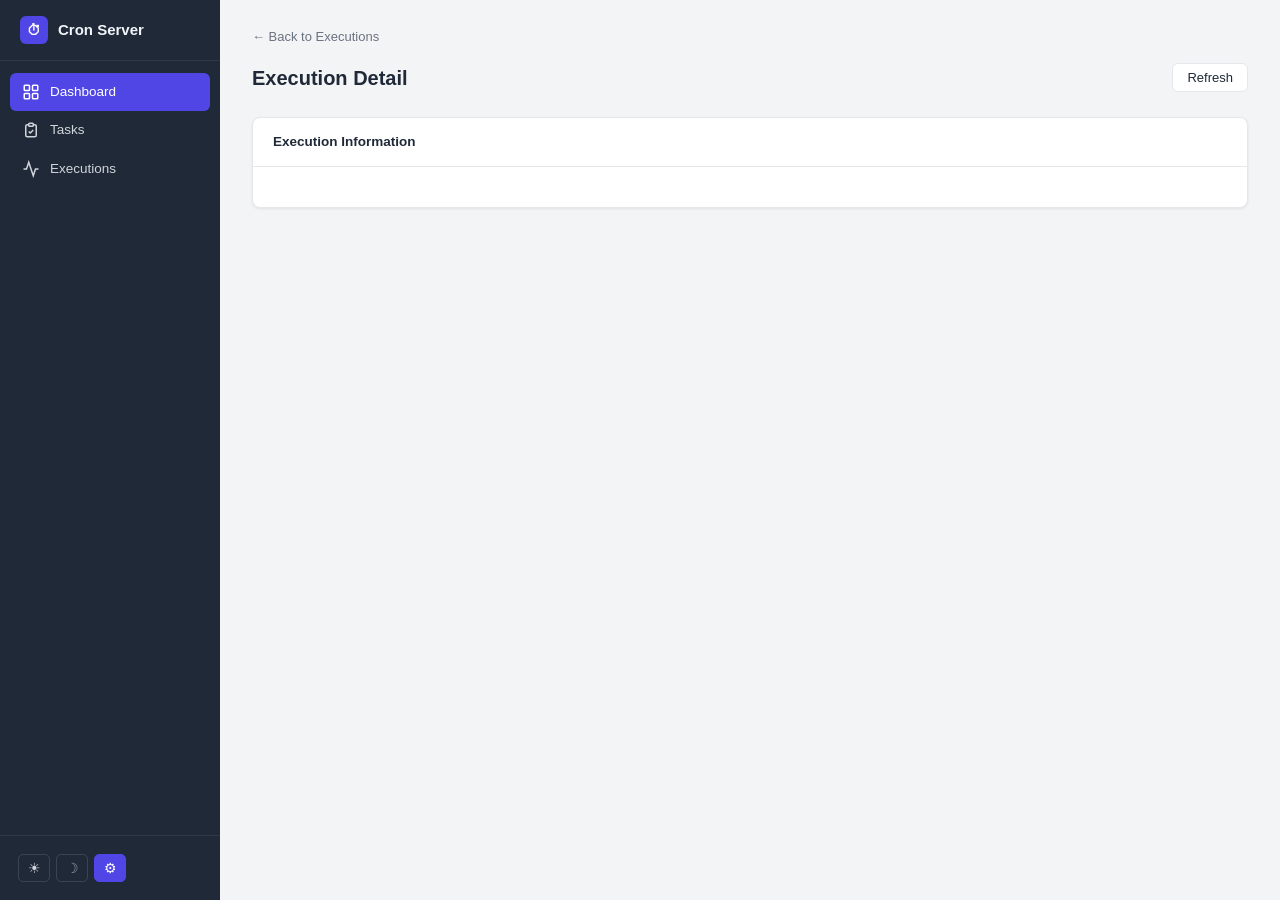
==== app/static/execution-detail.html @ 01eca61f "feat: implement agent-cron-server with REST API, MCP Server, Web UI, and Skill - FastAPI + APSchedul" ====
<!DOCTYPE html>
<html lang="en">
<head>
  <meta charset="UTF-8">
  <meta name="viewport" content="width=device-width, initial-scale=1">
  <title>Execution Detail - Agent Cron Server</title>
  <link rel="stylesheet" href="css/style.css">
</head>
<body>
<div class="layout">
  <div class="sidebar sidebar-container"></div>
  <main class="main">
    <a href="executions.html" class="back-link">&larr; Back to Executions</a>
    <div class="page-header">
      <h1 id="page-title">Execution Detail</h1>
      <button class="btn" onclick="loadData()">Refresh</button>
    </div>

    <div class="card" style="margin-bottom:24px;">
      <div class="card-header">Execution Information</div>
      <div class="card-body">
        <div class="info-grid" id="exec-info"></div>
      </div>
    </div>

    <div class="card" id="log-card" style="display:none;">
      <div class="card-header">Output Log</div>
      <div class="card-body">
        <div class="log-section">
          <h3>STDOUT</h3>
          <pre class="log-output stdout" id="log-stdout"></pre>
        </div>
        <div class="log-section">
          <h3>STDERR</h3>
          <pre class="log-output stderr" id="log-stderr"></pre>
        </div>
      </div>
    </div>
  </main>
</div>

<script src="js/api.js"></script>
<script src="js/common.js"></script>
<script src="js/execution-detail.js"></script>
</body>
</html>
---- app/static/css/style.css ----
/* ===== Light Theme (default) ===== */
:root {
  --primary: #4f46e5;
  --primary-hover: #4338ca;
  --success: #10b981;
  --warning: #f59e0b;
  --danger: #ef4444;
  --info: #3b82f6;
  --gray-50: #f9fafb;
  --gray-100: #f3f4f6;
  --gray-200: #e5e7eb;
  --gray-300: #d1d5db;
  --gray-400: #9ca3af;
  --gray-500: #6b7280;
  --gray-600: #4b5563;
  --gray-700: #374151;
  --gray-800: #1f2937;
  --gray-900: #111827;
  --bg: #f3f4f6;
  --card-bg: #ffffff;
  --text: #1f2937;
  --text-secondary: #6b7280;
  --border: #e5e7eb;
  --sidebar-bg: #1f2937;
  --sidebar-text: #d1d5db;
  --sidebar-active: #4f46e5;
  --sidebar-hover: #374151;
  --radius: 8px;
  --shadow: 0 1px 3px rgba(0,0,0,.08);
  --badge-success-bg: #d1fae5; --badge-success-fg: #065f46;
  --badge-danger-bg: #fee2e2;  --badge-danger-fg: #991b1b;
  --badge-warning-bg: #fef3c7; --badge-warning-fg: #92400e;
  --badge-info-bg: #dbeafe;    --badge-info-fg: #1e40af;
  --badge-gray-bg: #f3f4f6;    --badge-gray-fg: #4b5563;
  --badge-primary-bg: #e0e7ff; --badge-primary-fg: #3730a3;
  --log-bg: #1e1e2e;
  --log-fg: #cdd6f4;
}

/* ===== Dark Theme ===== */
[data-theme="dark"] {
  --bg: #0f172a;
  --card-bg: #1e293b;
  --text: #e2e8f0;
  --text-secondary: #94a3b8;
  --border: #334155;
  --sidebar-bg: #0f172a;
  --sidebar-text: #94a3b8;
  --sidebar-active: #4f46e5;
  --sidebar-hover: #1e293b;
  --shadow: 0 1px 3px rgba(0,0,0,.3);
  --badge-success-bg: #064e3b; --badge-success-fg: #6ee7b7;
  --badge-danger-bg: #7f1d1d;  --badge-danger-fg: #fca5a5;
  --badge-warning-bg: #78350f; --badge-warning-fg: #fcd34d;
  --badge-info-bg: #1e3a5f;    --badge-info-fg: #93c5fd;
  --badge-gray-bg: #334155;    --badge-gray-fg: #cbd5e1;
  --badge-primary-bg: #312e81; --badge-primary-fg: #a5b4fc;
  --log-bg: #0f172a;
  --log-fg: #cdd6f4;
}

/* System: match OS preference */
@media (prefers-color-scheme: dark) {
  [data-theme="system"] {
    --bg: #0f172a;
    --card-bg: #1e293b;
    --text: #e2e8f0;
    --text-secondary: #94a3b8;
    --border: #334155;
    --sidebar-bg: #0f172a;
    --sidebar-text: #94a3b8;
    --sidebar-active: #4f46e5;
    --sidebar-hover: #1e293b;
    --shadow: 0 1px 3px rgba(0,0,0,.3);
    --badge-success-bg: #064e3b; --badge-success-fg: #6ee7b7;
    --badge-danger-bg: #7f1d1d;  --badge-danger-fg: #fca5a5;
    --badge-warning-bg: #78350f; --badge-warning-fg: #fcd34d;
    --badge-info-bg: #1e3a5f;    --badge-info-fg: #93c5fd;
    --badge-gray-bg: #334155;    --badge-gray-fg: #cbd5e1;
    --badge-primary-bg: #312e81; --badge-primary-fg: #a5b4fc;
    --log-bg: #0f172a;
    --log-fg: #cdd6f4;
  }
}

* { margin: 0; padding: 0; box-sizing: border-box; }

body {
  font-family: -apple-system, BlinkMacSystemFont, "Segoe UI", Roboto, sans-serif;
  background: var(--bg);
  color: var(--text);
  line-height: 1.5;
}

/* Layout */
.layout {
  display: flex;
  min-height: 100vh;
}

.sidebar {
  width: 220px;
  background: var(--sidebar-bg);
  color: var(--sidebar-text);
  display: flex;
  flex-direction: column;
  position: fixed;
  top: 0;
  left: 0;
  bottom: 0;
  z-index: 100;
}

.sidebar-brand {
  padding: 16px 20px;
  font-size: 15px;
  font-weight: 700;
  border-bottom: 1px solid rgba(255,255,255,.08);
  display: flex;
  align-items: center;
  gap: 10px;
  color: #f1f5f9;
}

.sidebar-brand .brand-icon {
  width: 28px;
  height: 28px;
  background: var(--primary);
  border-radius: 6px;
  display: flex;
  align-items: center;
  justify-content: center;
  font-size: 14px;
  color: #fff;
  flex-shrink: 0;
}

.sidebar-nav {
  flex: 1;
  padding: 12px 10px;
}

.sidebar-nav a {
  display: flex;
  align-items: center;
  gap: 10px;
  padding: 9px 12px;
  border-radius: 6px;
  color: var(--sidebar-text);
  text-decoration: none;
  font-size: 13.5px;
  transition: background .15s, color .15s;
}

.sidebar-nav a:hover { background: var(--sidebar-hover); color: #f1f5f9; }
.sidebar-nav a.active { background: var(--sidebar-active); color: #fff; }

.sidebar-nav a .nav-icon {
  width: 20px;
  height: 20px;
  display: flex;
  align-items: center;
  justify-content: center;
  flex-shrink: 0;
}

/* Theme toggle at sidebar bottom */
.sidebar-footer {
  padding: 12px 10px;
  border-top: 1px solid rgba(255,255,255,.08);
}

.theme-toggle {
  display: flex;
  align-items: center;
  gap: 6px;
  padding: 6px 8px;
}

.theme-toggle button {
  width: 32px;
  height: 28px;
  border: 1px solid rgba(255,255,255,.12);
  border-radius: 5px;
  background: transparent;
  color: var(--sidebar-text);
  cursor: pointer;
  font-size: 14px;
  display: flex;
  align-items: center;
  justify-content: center;
  transition: all .15s;
}

.theme-toggle button:hover { background: var(--sidebar-hover); color: #f1f5f9; }
.theme-toggle button.active { background: var(--sidebar-active); color: #fff; border-color: var(--sidebar-active); }

.main {
  flex: 1;
  margin-left: 220px;
  padding: 24px 32px;
  max-width: 1200px;
}

/* Page header */
.page-header {
  display: flex;
  align-items: center;
  justify-content: space-between;
  margin-bottom: 24px;
}

.page-header h1 {
  font-size: 20px;
  font-weight: 600;
}

/* Cards */
.card {
  background: var(--card-bg);
  border-radius: var(--radius);
  border: 1px solid var(--border);
  box-shadow: var(--shadow);
}

.card-header {
  padding: 14px 20px;
  border-bottom: 1px solid var(--border);
  font-weight: 600;
  font-size: 13.5px;
  display: flex;
  align-items: center;
  justify-content: space-between;
}

.card-body { padding: 20px; }

/* Stat cards row */
.stats-row {
  display: grid;
  grid-template-columns: repeat(auto-fit, minmax(180px, 1fr));
  gap: 16px;
  margin-bottom: 24px;
}

.stat-card {
  background: var(--card-bg);
  border-radius: var(--radius);
  border: 1px solid var(--border);
  padding: 18px;
  box-shadow: var(--shadow);
}

.stat-card .stat-label {
  font-size: 12px;
  color: var(--text-secondary);
  margin-bottom: 4px;
  text-transform: uppercase;
  letter-spacing: .3px;
}

.stat-card .stat-value {
  font-size: 26px;
  font-weight: 700;
}

.stat-card .stat-value.text-success { color: var(--success); }
.stat-card .stat-value.text-danger  { color: var(--danger); }
.stat-card .stat-value.text-warning { color: var(--warning); }
.stat-card .stat-value.text-info    { color: var(--info); }
.stat-card .stat-value.text-primary { color: var(--primary); }

/* Tables */
.table-wrap { overflow-x: auto; }

table {
  width: 100%;
  border-collapse: collapse;
  font-size: 13.5px;
}

table th {
  text-align: left;
  padding: 10px 16px;
  background: var(--bg);
  border-bottom: 2px solid var(--border);
  font-weight: 600;
  color: var(--text-secondary);
  font-size: 11px;
  text-transform: uppercase;
  letter-spacing: .5px;
  white-space: nowrap;
}

table td {
  padding: 10px 16px;
  border-bottom: 1px solid var(--border);
  vertical-align: middle;
}

table tr:hover { background: var(--bg); }

table td.command-cell {
  max-width: 280px;
  overflow: hidden;
  text-overflow: ellipsis;
  white-space: nowrap;
  font-family: "SF Mono", "Fira Code", monospace;
  font-size: 12.5px;
}

/* Badges */
.badge {
  display: inline-block;
  padding: 2px 10px;
  border-radius: 9999px;
  font-size: 11.5px;
  font-weight: 600;
  white-space: nowrap;
}

.badge-success { background: var(--badge-success-bg); color: var(--badge-success-fg); }
.badge-danger  { background: var(--badge-danger-bg);  color: var(--badge-danger-fg); }
.badge-warning { background: var(--badge-warning-bg); color: var(--badge-warning-fg); }
.badge-info    { background: var(--badge-info-bg);    color: var(--badge-info-fg); }
.badge-gray    { background: var(--badge-gray-bg);    color: var(--badge-gray-fg); }
.badge-primary { background: var(--badge-primary-bg); color: var(--badge-primary-fg); }

/* Buttons */
.btn {
  display: inline-flex;
  align-items: center;
  gap: 6px;
  padding: 6px 14px;
  border-radius: 6px;
  border: 1px solid var(--border);
  background: var(--card-bg);
  color: var(--text);
  font-size: 13px;
  font-weight: 500;
  cursor: pointer;
  transition: all .15s;
  text-decoration: none;
  font-family: inherit;
}

.btn:hover { background: var(--bg); border-color: var(--text-secondary); }

.btn-primary {
  background: var(--primary);
  color: #fff;
  border-color: var(--primary);
}
.btn-primary:hover { background: var(--primary-hover); }

.btn-danger { color: var(--danger); }
.btn-danger:hover { background: var(--badge-danger-bg); border-color: var(--danger); }

.btn-sm { padding: 4px 10px; font-size: 12px; }

.btn-group { display: flex; gap: 6px; flex-wrap: wrap; }

/* Filters */
.filters {
  display: flex;
  gap: 12px;
  margin-bottom: 16px;
  flex-wrap: wrap;
  align-items: center;
}

.filters select, .filters input {
  padding: 6px 12px;
  border: 1px solid var(--border);
  border-radius: 6px;
  font-size: 13px;
  background: var(--card-bg);
  color: var(--text);
}

/* Detail info grid */
.info-grid {
  display: grid;
  grid-template-columns: repeat(auto-fill, minmax(260px, 1fr));
  gap: 14px;
}

.info-item {
  display: flex;
  flex-direction: column;
  gap: 2px;
}

.info-item .info-label {
  font-size: 11px;
  color: var(--text-secondary);
  text-transform: uppercase;
  letter-spacing: .4px;
}

.info-item .info-value {
  font-size: 13.5px;
  font-weight: 500;
}

.info-item .info-value.mono {
  font-family: "SF Mono", "Fira Code", monospace;
  font-size: 12.5px;
}

/* Log output */
.log-section { margin-top: 16px; }

.log-section h3 {
  font-size: 13px;
  margin-bottom: 8px;
  color: var(--text-secondary);
  text-transform: uppercase;
  letter-spacing: .3px;
}

.log-output {
  background: var(--log-bg);
  color: var(--log-fg);
  border-radius: var(--radius);
  padding: 16px;
  font-family: "SF Mono", "Fira Code", monospace;
  font-size: 12.5px;
  line-height: 1.6;
  overflow-x: auto;
  max-height: 500px;
  overflow-y: auto;
  white-space: pre-wrap;
  word-break: break-all;
}

.log-output.stdout { border-left: 3px solid var(--success); }
.log-output.stderr { border-left: 3px solid var(--danger); }
.log-output:empty::before {
  content: "(empty)";
  color: var(--gray-500);
}

/* Pagination */
.pagination {
  display: flex;
  align-items: center;
  justify-content: space-between;
  padding: 12px 0;
  font-size: 13px;
  color: var(--text-secondary);
}

.pagination .page-btns {
  display: flex;
  align-items: center;
  gap: 6px;
}

/* Loading & empty states */
.loading, .empty-state {
  text-align: center;
  padding: 40px;
  color: var(--text-secondary);
}

.loading::before {
  content: "";
  display: inline-block;
  width: 20px;
  height: 20px;
  border: 2px solid var(--border);
  border-top-color: var(--primary);
  border-radius: 50%;
  animation: spin .6s linear infinite;
  margin-right: 8px;
  vertical-align: middle;
}

@keyframes spin { to { transform: rotate(360deg); } }

/* Back link */
.back-link {
  display: inline-flex;
  align-items: center;
  gap: 4px;
  font-size: 13px;
  color: var(--text-secondary);
  text-decoration: none;
  margin-bottom: 16px;
}

.back-link:hover { color: var(--primary); }

/* Status dot */
.status-dot {
  width: 8px;
  height: 8px;
  border-radius: 50%;
  display: inline-block;
  margin-right: 6px;
}

.status-dot.running  { background: var(--info); animation: pulse 1.5s infinite; }
.status-dot.success  { background: var(--success); }
.status-dot.failed   { background: var(--danger); }
.status-dot.timeout  { background: var(--warning); }
.status-dot.skipped  { background: var(--gray-400); }

@keyframes pulse {
  0%, 100% { opacity: 1; }
  50% { opacity: .4; }
}

/* Responsive */
@media (max-width: 768px) {
  .sidebar { width: 56px; }
  .sidebar-brand .brand-text { display: none; }
  .sidebar-nav a .nav-label { display: none; }
  .sidebar-brand { justify-content: center; padding: 14px 8px; }
  .sidebar-nav a { justify-content: center; padding: 10px; }
  .sidebar-footer { display: none; }
  .main { margin-left: 56px; padding: 16px; }
  .stats-row { grid-template-columns: repeat(2, 1fr); }
}
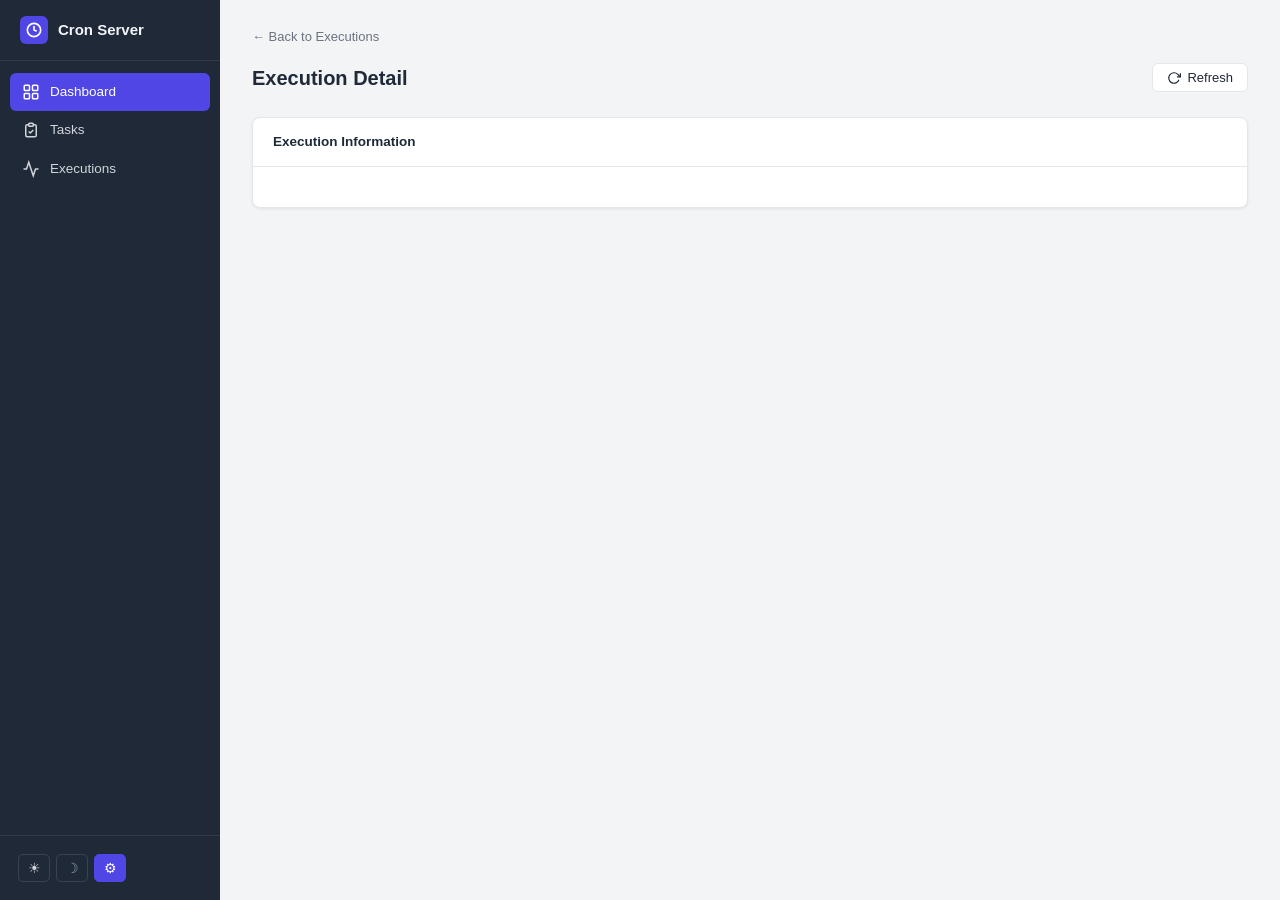
==== commit 2614d283: "feat: add SVG icons, favicon, and fix execution status semantics - Add favicon.svg (clock icon with " ====
--- a/app/static/execution-detail.html
+++ b/app/static/execution-detail.html
@@ -4,6 +4,7 @@
   <meta charset="UTF-8">
   <meta name="viewport" content="width=device-width, initial-scale=1">
   <title>Execution Detail - Agent Cron Server</title>
+  <link rel="icon" type="image/svg+xml" href="favicon.svg">
   <link rel="stylesheet" href="css/style.css">
 </head>
 <body>
@@ -13,7 +14,7 @@
     <a href="executions.html" class="back-link">&larr; Back to Executions</a>
     <div class="page-header">
       <h1 id="page-title">Execution Detail</h1>
-      <button class="btn" onclick="loadData()">Refresh</button>
+      <button class="btn" onclick="loadData()"><svg class="btn-icon" viewBox="0 0 24 24" fill="none" stroke="currentColor" stroke-width="2"><polyline points="23 4 23 10 17 10"/><path d="M20.49 15a9 9 0 11-2.12-9.36L23 10"/></svg> Refresh</button>
     </div>
 
     <div class="card" style="margin-bottom:24px;">
--- a/app/static/css/style.css
+++ b/app/static/css/style.css
@@ -213,7 +213,78 @@
 .page-header h1 {
   font-size: 20px;
   font-weight: 600;
-}
+  display: flex;
+  align-items: center;
+  gap: 8px;
+}
+
+/* Inline icon in headings */
+.icon {
+  width: 22px;
+  height: 22px;
+  flex-shrink: 0;
+}
+
+/* Icon inside buttons */
+.btn-icon {
+  width: 14px;
+  height: 14px;
+  flex-shrink: 0;
+}
+
+/* Stat card with icon */
+.stat-card {
+  background: var(--card-bg);
+  border-radius: var(--radius);
+  border: 1px solid var(--border);
+  padding: 18px;
+  box-shadow: var(--shadow);
+  display: flex;
+  align-items: flex-start;
+  gap: 14px;
+}
+
+.stat-card .stat-icon {
+  width: 40px;
+  height: 40px;
+  border-radius: 10px;
+  display: flex;
+  align-items: center;
+  justify-content: center;
+  flex-shrink: 0;
+}
+
+.stat-card .stat-icon svg {
+  width: 20px;
+  height: 20px;
+}
+
+.stat-card .stat-icon.icon-primary { background: var(--badge-primary-bg); color: var(--badge-primary-fg); }
+.stat-card .stat-icon.icon-success { background: var(--badge-success-bg); color: var(--badge-success-fg); }
+.stat-card .stat-icon.icon-warning { background: var(--badge-warning-bg); color: var(--badge-warning-fg); }
+.stat-card .stat-icon.icon-info    { background: var(--badge-info-bg); color: var(--badge-info-fg); }
+.stat-card .stat-icon.icon-danger  { background: var(--badge-danger-bg); color: var(--badge-danger-fg); }
+
+.stat-card .stat-body { flex: 1; }
+
+.stat-card .stat-label {
+  font-size: 12px;
+  color: var(--text-secondary);
+  margin-bottom: 2px;
+  text-transform: uppercase;
+  letter-spacing: .3px;
+}
+
+.stat-card .stat-value {
+  font-size: 26px;
+  font-weight: 700;
+}
+
+.stat-card .stat-value.text-success { color: var(--success); }
+.stat-card .stat-value.text-danger  { color: var(--danger); }
+.stat-card .stat-value.text-warning { color: var(--warning); }
+.stat-card .stat-value.text-info    { color: var(--info); }
+.stat-card .stat-value.text-primary { color: var(--primary); }
 
 /* Cards */
 .card {
@@ -238,37 +309,10 @@
 /* Stat cards row */
 .stats-row {
   display: grid;
-  grid-template-columns: repeat(auto-fit, minmax(180px, 1fr));
+  grid-template-columns: repeat(auto-fit, minmax(200px, 1fr));
   gap: 16px;
   margin-bottom: 24px;
 }
-
-.stat-card {
-  background: var(--card-bg);
-  border-radius: var(--radius);
-  border: 1px solid var(--border);
-  padding: 18px;
-  box-shadow: var(--shadow);
-}
-
-.stat-card .stat-label {
-  font-size: 12px;
-  color: var(--text-secondary);
-  margin-bottom: 4px;
-  text-transform: uppercase;
-  letter-spacing: .3px;
-}
-
-.stat-card .stat-value {
-  font-size: 26px;
-  font-weight: 700;
-}
-
-.stat-card .stat-value.text-success { color: var(--success); }
-.stat-card .stat-value.text-danger  { color: var(--danger); }
-.stat-card .stat-value.text-warning { color: var(--warning); }
-.stat-card .stat-value.text-info    { color: var(--info); }
-.stat-card .stat-value.text-primary { color: var(--primary); }
 
 /* Tables */
 .table-wrap { overflow-x: auto; }
